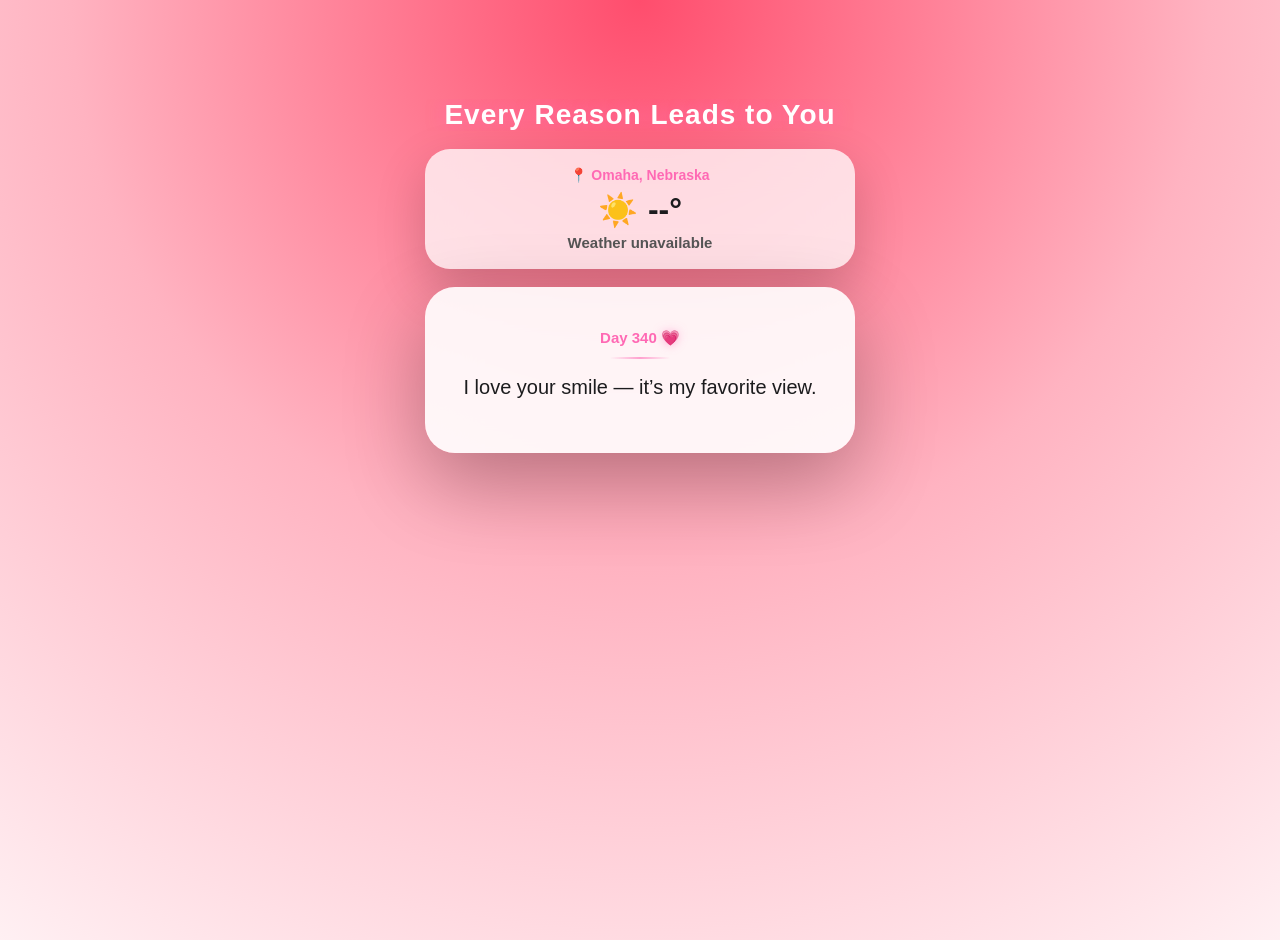
==== index.html @ 339d7903 "Add files via upload" ====
<!DOCTYPE html>
<html lang="en">
<head>
  <meta charset="UTF-8" />
  <meta name="viewport" content="width=device-width, initial-scale=1.0"/>
  <title>365 Reasons I Love You</title>
  <link rel="stylesheet" href="style.css">
</head>

<body>

  <div class="word-bg" id="wordBg"></div>

  <div class="container">

    <h1 class="title">Every Reason Leads to You</h1>


    <!-- WEATHER -->
    <div class="weather-card">

      <div class="location">
        📍 Omaha, Nebraska
      </div>

      <div class="weather-main">
        <span id="weatherIcon">☀️</span>
        <span id="temperature">--°</span>
      </div>

      <div id="weatherText">
        Loading weather...
      </div>

    </div>



    <!-- LOVE MESSAGE -->

    <div class="card">

      <div class="meta">

        <h2 id="dayTitle">
          Day
        </h2>

        <div class="divider"></div>

      </div>


      <p id="message">
        Loading...
      </p>


    </div>


  </div>


  <script src="script.js"></script>

</body>
</html>
---- style.css ----
body {
  margin: 0;
  font-family: -apple-system, BlinkMacSystemFont, "SF Pro Display", "SF Pro Text", sans-serif;

  background: radial-gradient(circle at top, #ff4d6d, #ffb3c1, #fff0f3);

  min-height: 100vh;

  display: flex;
  justify-content: center;

  overflow: hidden;
  padding: 20px;
}


/* =========================
   FLOATING WORD BACKGROUND
========================= */

.word-bg {

  position: fixed;

  top: 0;
  left: 0;

  width: 100%;
  height: 100%;

  pointer-events: none;

  z-index: 0;

  overflow: hidden;

}



.floating-word {

  position: absolute;

  font-size: 18px;

  font-weight: 600;

  color: rgba(255, 105, 180, 0.22);

  white-space: nowrap;

  animation: moveWord 15s ease-out forwards;

}



@keyframes moveWord {

  0% {

    transform:
      translate(0,0)
      scale(1);

    opacity:0;

  }


  10% {

    opacity:1;

  }


  100% {

    transform:
      translate(var(--dx), var(--dy))
      scale(1.2);

    opacity:0;

  }

}



/* =========================
   MAIN CONTAINER
========================= */


.container {

  width:100%;

  max-width:430px;

  text-align:center;

  z-index:2;

  display:flex;

  flex-direction:column;

  margin-top:60px;

}



/* =========================
   TITLE
========================= */


.title {

  font-size:28px;

  font-weight:800;

  color:white;

  letter-spacing:1px;

  white-space:nowrap;

  overflow:hidden;

  text-overflow:ellipsis;

  margin-bottom:18px;


  text-shadow:
    0 0 18px rgba(255,105,180,0.7);


  animation:
    titleGlow 3s ease-in-out infinite;

}



@keyframes titleGlow {


  0% {

    transform:scale(1);

    opacity:.85;

  }


  50% {

    transform:scale(1.05);

    opacity:1;

  }


  100% {

    transform:scale(1);

    opacity:.85;

  }

}




/* =========================
   WEATHER CARD
========================= */


.weather-card {

  background:
    rgba(255,255,255,0.75);


  backdrop-filter:
    blur(20px);


  -webkit-backdrop-filter:
    blur(20px);


  padding:
    18px 20px;


  border-radius:
    25px;


  margin-bottom:
    18px;


  box-shadow:
    0 20px 50px rgba(0,0,0,0.18);


  animation:
    weatherFade .8s ease-out;

}



@keyframes weatherFade {


  from {

    opacity:0;

    transform:
      translateY(-10px);

  }


  to {

    opacity:1;

    transform:
      translateY(0);

  }

}



.location {

  font-size:14px;

  font-weight:700;

  color:#ff69b4;

  margin-bottom:8px;

}



.weather-main {

  display:flex;

  justify-content:center;

  align-items:center;

  gap:10px;


  font-size:32px;

  font-weight:800;

  color:#1c1c1e;

}



#weatherIcon {

  display:inline-block;

  animation:
    weatherPulse 3s ease-in-out infinite;

}



@keyframes weatherPulse {


  0%,100% {

    transform:
      scale(1);

  }


  50% {

    transform:
      scale(1.15);

  }

}



#weatherText {

  font-size:15px;

  font-weight:600;

  color:#555;

  margin-top:5px;

}



/* =========================
   LOVE MESSAGE CARD
========================= */


.card {

  background:
    rgba(255,255,255,0.9);


  backdrop-filter:
    blur(25px);


  -webkit-backdrop-filter:
    blur(25px);


  padding:
    30px 24px;


  border-radius:
    30px;


  box-shadow:
    0 30px 80px rgba(0,0,0,0.28);


  animation:
    fadeInCard .6s ease-out;

}



@keyframes fadeInCard {


  from {

    opacity:0;

    transform:
      translateY(12px)
      scale(.98);

  }


  to {

    opacity:1;

    transform:
      translateY(0)
      scale(1);

  }

}




/* =========================
   DAY HEADER
========================= */


.meta {

  margin-bottom:12px;

}



#dayTitle {

  font-size:15px;

  font-weight:700;

  color:#ff69b4;

  margin-bottom:10px;

}



.divider {

  width:60px;

  height:2px;


  margin:0 auto;


  background:
    linear-gradient(
      90deg,
      transparent,
      #ff69b4,
      transparent
    );


  opacity:.6;

}




/* =========================
   MESSAGE
========================= */


#message {

  font-size:20px;

  font-weight:500;

  color:#1c1c1e;

  line-height:1.6;

  margin-top:10px;

}




/* =========================
   TYPING ANIMATION
========================= */


.typing-soft {

  display:flex;

  justify-content:center;

  gap:6px;

  padding:8px 0;

}



.typing-soft span {

  width:8px;

  height:8px;


  background:
    rgba(255,105,180,.9);


  border-radius:50%;


  animation:
    softBounce 1.3s infinite ease-in-out;

}



.typing-soft span:nth-child(2){

  animation-delay:.2s;

}



.typing-soft span:nth-child(3){

  animation-delay:.4s;

}



@keyframes softBounce {


  0%,80%,100% {

    transform:
      scale(.7);

    opacity:.4;

  }


  40% {

    transform:
      scale(1);

    opacity:.9;

  }

}




/* =========================
   MESSAGE REVEAL
========================= */


.soft-pop {

  animation:
    softPop .5s ease-out;

}



@keyframes softPop {


  0% {

    opacity:0;

    transform:
      translateY(6px)
      scale(.98);


    filter:blur(3px);

  }


  100% {

    opacity:1;

    transform:
      translateY(0)
      scale(1);


    filter:blur(0);

  }

}




/* =========================
   PINK HEART
========================= */


.heart {

  color:#ff69b4;


  text-shadow:
    0 0 10px rgba(255,105,180,.6);


  display:inline-block;


  animation:
    heartPulse 1.8s ease-in-out infinite;

}



@keyframes heartPulse {


  0%,100% {

    transform:
      scale(1);

    opacity:.9;

  }


  50% {

    transform:
      scale(1.25);

    opacity:1;

  }

}
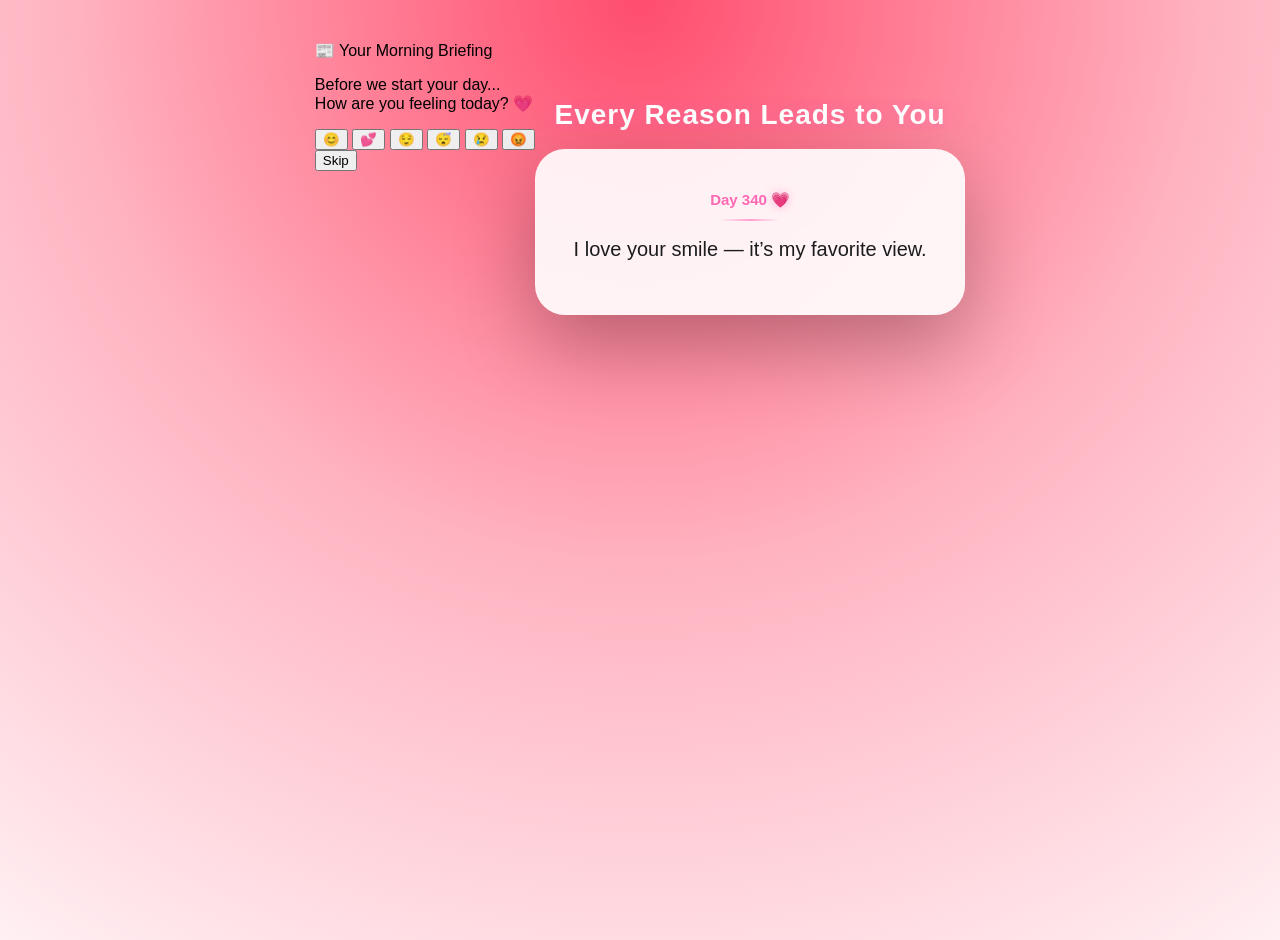
==== commit 72203835: "Update index.html" ====
--- a/index.html
+++ b/index.html
@@ -1,68 +1,260 @@
 <!DOCTYPE html>
 <html lang="en">
+
 <head>
-  <meta charset="UTF-8" />
-  <meta name="viewport" content="width=device-width, initial-scale=1.0"/>
-  <title>365 Reasons I Love You</title>
-  <link rel="stylesheet" href="style.css">
+
+<meta charset="UTF-8" />
+
+<meta 
+name="viewport" 
+content="width=device-width, initial-scale=1.0"
+/>
+
+<title>Every Reason Leads to You</title>
+
+
+<link href="https://fonts.googleapis.com/css2?family=Cormorant+Garamond:wght@500;600;700&display=swap" rel="stylesheet">
+
+
+<link rel="stylesheet" href="style.css">
+
 </head>
 
+
+
 <body>
 
-  <div class="word-bg" id="wordBg"></div>
-
-  <div class="container">
-
-    <h1 class="title">Every Reason Leads to You</h1>
-
-
-    <!-- WEATHER -->
-    <div class="weather-card">
-
-      <div class="location">
-        📍 Omaha, Nebraska
-      </div>
-
-      <div class="weather-main">
-        <span id="weatherIcon">☀️</span>
-        <span id="temperature">--°</span>
-      </div>
-
-      <div id="weatherText">
-        Loading weather...
-      </div>
-
-    </div>
-
-
-
-    <!-- LOVE MESSAGE -->
-
-    <div class="card">
-
-      <div class="meta">
-
-        <h2 id="dayTitle">
-          Day
-        </h2>
-
-        <div class="divider"></div>
-
-      </div>
-
-
-      <p id="message">
-        Loading...
-      </p>
-
-
-    </div>
-
-
-  </div>
-
-
-  <script src="script.js"></script>
+
+
+<!-- =========================
+     JARVIS WELCOME SCREEN
+========================= -->
+
+
+<div class="welcome-screen" id="welcomeScreen">
+
+
+<div class="welcome-glass">
+
+
+
+<h1 id="welcomeGreeting"></h1>
+
+
+
+
+<!-- WEATHER -->
+
+<p id="welcomeWeather"></p>
+
+
+
+
+
+<!-- NEWS -->
+
+<div id="newsSection">
+
+
+<div class="news-header">
+
+📰 Your Morning Briefing
+
+</div>
+
+
+
+<div id="newsContent">
+
+</div>
+
+
+
+</div>
+
+
+
+
+
+
+
+<!-- MOOD CHECK -->
+
+
+<div class="mood-check" id="moodCheck">
+
+
+<p id="moodText">
+
+
+Before we start your day...
+
+<br>
+
+How are you feeling today? 💗
+
+
+</p>
+
+
+
+
+
+<div class="mood-buttons" id="moodButtons">
+
+
+
+<button class="mood-button" onclick="selectMood('happy')">
+😊
+</button>
+
+
+
+<button class="mood-button" onclick="selectMood('love')">
+💕
+</button>
+
+
+
+<button class="mood-button" onclick="selectMood('calm')">
+😌
+</button>
+
+
+
+<button class="mood-button" onclick="selectMood('tired')">
+😴
+</button>
+
+
+
+<button class="mood-button" onclick="selectMood('sad')">
+😢
+</button>
+
+
+
+<button class="mood-button" onclick="selectMood('angry')">
+😡
+</button>
+
+
+
+</div>
+
+
+
+
+
+<button class="skip-button" onclick="skipMood()">
+
+Skip
+
+</button>
+
+
+
+</div>
+
+
+
+
+<p id="welcomeMessage"></p>
+
+
+
+</div>
+
+
+</div>
+
+
+
+
+
+
+
+<!-- FLOATING WORDS -->
+
+
+<div 
+class="word-bg" 
+id="wordBg">
+</div>
+
+
+
+
+
+
+
+<!-- MAIN APP -->
+
+
+<div class="container" id="mainApp">
+
+
+
+<h1 class="title">
+
+Every Reason Leads to You
+
+</h1>
+
+
+
+
+
+
+<div class="card">
+
+
+<div class="meta">
+
+
+<h2 id="dayTitle">
+
+Day
+
+</h2>
+
+
+<div class="divider"></div>
+
+
+</div>
+
+
+
+
+
+<p id="message">
+
+Loading...
+
+</p>
+
+
+
+</div>
+
+
+
+
+
+</div>
+
+
+
+
+
+
+
+<script src="script.js"></script>
+
+
 
 </body>
-</html>+
+
+</html>
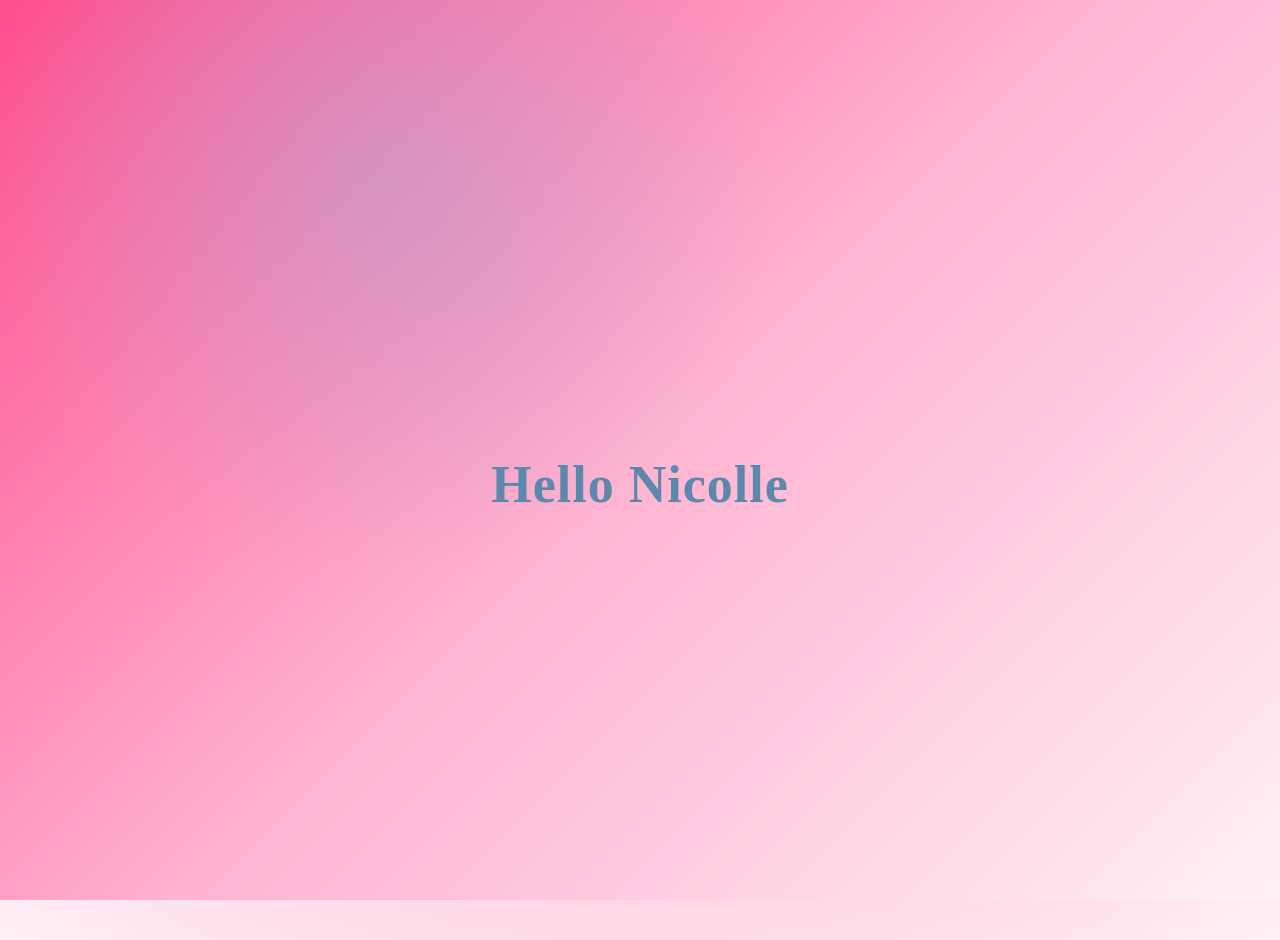
==== commit 85920149: "Update index.html" ====
--- a/index.html
+++ b/index.html
@@ -18,6 +18,16 @@
 
 <link rel="stylesheet" href="style.css">
 
+<link rel="manifest" href="manifest.json">
+
+<link rel="apple-touch-icon" href="icon.png">
+
+<meta name="apple-mobile-web-app-capable" content="yes">
+
+<meta name="apple-mobile-web-app-status-bar-style" content="default">
+
+<meta name="theme-color" content="#ff69b4">
+
 </head>
 
 
--- a/style.css
+++ b/style.css
@@ -1,455 +1,976 @@
 body {
-  margin: 0;
-  font-family: -apple-system, BlinkMacSystemFont, "SF Pro Display", "SF Pro Text", sans-serif;
-
-  background: radial-gradient(circle at top, #ff4d6d, #ffb3c1, #fff0f3);
-
-  min-height: 100vh;
-
-  display: flex;
-  justify-content: center;
-
-  overflow: hidden;
-  padding: 20px;
-}
-
-
-/* =========================
-   FLOATING WORD BACKGROUND
-========================= */
+
+  margin:0;
+
+  font-family:
+"Cormorant Garamond",
+serif;
+
+
+  background:
+  radial-gradient(
+    circle at top,
+    #ff4d8d,
+    #ffb3d1,
+    #fff0f6
+  );
+
+
+  min-height:100vh;
+
+  display:flex;
+
+  justify-content:center;
+
+  overflow:hidden;
+
+  padding:20px;
+
+}
+
+
+
+/* =========================
+   HIDE APP UNTIL WELCOME
+========================= */
+
+
+body.welcome-active .container {
+
+  opacity:0;
+
+  visibility:hidden;
+
+  pointer-events:none;
+
+}
+
+
+
+
+
+/* =========================
+   FLOATING WORDS
+========================= */
+
 
 .word-bg {
 
-  position: fixed;
-
-  top: 0;
-  left: 0;
-
-  width: 100%;
-  height: 100%;
-
-  pointer-events: none;
-
-  z-index: 0;
-
-  overflow: hidden;
-
-}
+  position:fixed;
+
+  top:0;
+
+  left:0;
+
+  width:100%;
+
+  height:100%;
+
+
+  pointer-events:none;
+
+
+  z-index:1000;
+
+
+  overflow:hidden;
+
+
+  opacity:1;
+
+
+  visibility:visible;
+
+
+  transition:
+  opacity 1.5s ease;
+
+}
+
 
 
 
 .floating-word {
 
-  position: absolute;
-
-  font-size: 18px;
-
-  font-weight: 600;
-
-  color: rgba(255, 105, 180, 0.22);
-
-  white-space: nowrap;
-
-  animation: moveWord 15s ease-out forwards;
-
-}
+  position:absolute;
+
+
+  font-size:26px;
+
+
+  font-weight:700;
+
+
+  color:
+  rgba(255,105,180,.22);
+
+
+  white-space:nowrap;
+
+
+  animation:
+
+  moveWord 15s ease-out forwards;
+
+}
+
+
 
 
 
 @keyframes moveWord {
 
-  0% {
-
-    transform:
-      translate(0,0)
-      scale(1);
-
-    opacity:0;
-
-  }
-
-
-  10% {
-
-    opacity:1;
-
-  }
-
-
-  100% {
-
-    transform:
-      translate(var(--dx), var(--dy))
-      scale(1.2);
-
-    opacity:0;
-
-  }
-
-}
-
-
-
-/* =========================
-   MAIN CONTAINER
+
+0% {
+
+transform:
+translate(0,0)
+scale(1);
+
+opacity:0;
+
+}
+
+
+10% {
+
+opacity:1;
+
+}
+
+
+100% {
+
+transform:
+translate(var(--dx),var(--dy))
+scale(1.2);
+
+opacity:0;
+
+}
+
+
+}
+
+
+
+
+
+
+/* =========================
+   WELCOME SCREEN
+========================= */
+
+
+#welcomeScreen {
+
+position:fixed;
+
+inset:0;
+
+z-index:999;
+
+display:flex;
+
+flex-direction:column;
+
+justify-content:center;
+
+align-items:center;
+
+text-align:center;
+
+overflow:hidden;
+
+
+background:
+
+radial-gradient(
+
+circle at 30% 20%,
+
+rgba(172,164,212,.5),
+
+transparent 35%
+
+),
+
+
+linear-gradient(
+
+135deg,
+
+#ff4d8d,
+
+#ffb3d1,
+
+#fff0f6
+
+);
+
+
+opacity:1;
+
+transition:
+
+opacity 1.5s ease;
+
+}
+
+
+
+
+
+/* =========================
+   GREETING
+========================= */
+
+
+/* =========================
+   GREETING
+========================= */
+
+#welcomeGreeting {
+
+position:absolute;
+
+top:50%;
+
+left:50%;
+
+transform:translate(-50%, -50%);
+
+z-index:2;
+
+font-family:
+"Cormorant Garamond",
+serif;
+
+font-size:52px;
+
+font-weight:700;
+
+color:#5c88ab;
+
+letter-spacing:1px;
+
+line-height:1.1;
+
+transition:opacity .8s ease;
+
+}
+/* =========================
+   WEATHER
+========================= */
+
+#welcomeWeather {
+
+position:absolute;
+
+top:50%;
+
+left:50%;
+
+transform:translate(-50%, -50%);
+
+z-index:2;
+
+width:90%;
+
+font-size:40px;
+
+font-weight:700;
+
+color:#5c88ab;
+
+opacity:0;
+
+transition:opacity .8s ease;
+
+}
+
+.welcome-glass {
+
+position:relative;
+
+width:100%;
+
+height:100%;
+
+display:flex;
+
+justify-content:center;
+
+align-items:center;
+
+}
+
+/* =========================
+   NEWS SECTION
+========================= */
+
+
+#newsSection {
+
+position:relative;
+
+z-index:2;
+
+margin-top:35px;
+
+width:320px;
+
+opacity:0;
+
+transition:
+
+opacity 1s ease;
+
+}
+
+
+
+
+.news-header {
+
+
+font-size:28px;
+
+
+font-weight:700;
+
+
+color:#5c88ab;
+
+
+margin-bottom:20px;
+
+
+}
+
+
+
+
+.news-card {
+
+
+background:
+
+rgba(255,255,255,.35);
+
+
+backdrop-filter:
+
+blur(20px);
+
+
+-webkit-backdrop-filter:
+
+blur(20px);
+
+
+
+border-radius:25px;
+
+
+
+padding:15px 20px;
+
+
+
+margin-bottom:12px;
+
+
+
+text-align:left;
+
+
+
+border:
+
+1px solid rgba(255,255,255,.35);
+
+
+
+box-shadow:
+
+0 15px 35px rgba(0,0,0,.12);
+
+
+
+font-size:17px;
+
+
+color:#2c2c2e;
+
+
+}
+
+
+
+
+
+/* =========================
+   MOOD
+========================= */
+
+
+#moodCheck {
+
+position:absolute;
+
+top:50%;
+
+left:50%;
+
+transform:translate(-50%, -50%);
+
+width:100%;
+
+z-index:5;
+
+display:none;
+
+opacity:0;
+
+transition:opacity 1s ease;
+
+}
+
+
+
+#moodCheck p {
+
+color:#5c88ab;
+
+font-size:35px;
+
+font-weight:700;
+
+line-height:1.5;
+
+}
+
+
+
+
+
+#moodButtons {
+
+display:none;
+
+justify-content:center;
+
+align-items:center;
+
+flex-wrap:wrap;
+
+max-width:280px;
+
+margin:35px auto 0;
+
+gap:18px;
+
+opacity:0;
+
+transition:opacity 1s ease;
+
+}
+
+
+
+
+
+.mood-button {
+
+
+border:none;
+
+
+background:
+
+rgba(255,255,255,.35);
+
+
+
+backdrop-filter:
+
+blur(20px);
+
+
+
+-webkit-backdrop-filter:
+
+blur(20px);
+
+
+
+color:#2c2c2e;
+
+
+
+font-size:32px;
+
+
+
+width:72px;
+
+
+
+height:72px;
+
+
+
+border-radius:50%;
+
+
+
+margin:0;
+
+
+
+box-shadow:
+
+
+0 15px 40px rgba(0,0,0,.15);
+
+
+
+border:
+
+1px solid rgba(255,255,255,.35);
+
+
+
+transition:.3s;
+
+
+}
+
+
+
+
+
+.mood-button:hover {
+
+
+transform:
+
+translateY(-8px)
+scale(1.12);
+
+
+
+background:
+
+rgba(255,255,255,.55);
+
+
+}
+
+
+
+
+
+.skip-button {
+
+
+margin-top:25px;
+
+
+border:none;
+
+
+background:
+
+rgba(255,255,255,.3);
+
+
+
+backdrop-filter:
+
+blur(15px);
+
+
+
+padding:
+
+10px 25px;
+
+
+
+border-radius:30px;
+
+
+
+font-family:
+
+"Cormorant Garamond",
+serif;
+
+
+
+font-size:18px;
+
+
+
+color:#2c2c2e;
+
+
+
+cursor:pointer;
+
+
+}
+
+
+
+
+
+#welcomeMessage {
+
+
+position:relative;
+
+
+z-index:2;
+
+
+
+margin-top:25px;
+
+
+
+max-width:300px;
+
+
+
+font-size:20px;
+
+
+font-weight:600;
+
+
+
+color:#2c2c2e;
+
+
+}
+
+
+
+
+
+/* =========================
+   WELCOME FADE OUT
+========================= */
+
+
+#welcomeScreen.hide {
+
+
+opacity:0;
+
+
+pointer-events:none;
+
+
+
+}
+
+
+
+
+
+
+/* =========================
+   MAIN APP
 ========================= */
 
 
 .container {
 
-  width:100%;
-
-  max-width:430px;
-
-  text-align:center;
-
-  z-index:2;
-
-  display:flex;
-
-  flex-direction:column;
-
-  margin-top:60px;
-
-}
-
-
-
-/* =========================
-   TITLE
+
+width:100%;
+
+
+max-width:430px;
+
+
+
+text-align:center;
+
+
+
+z-index:10;
+
+
+
+display:flex;
+
+
+flex-direction:column;
+
+
+
+margin-top:60px;
+
+
+
+opacity:1;
+
+
+
+visibility:visible;
+
+
+
+transition:
+
+opacity 1.5s ease;
+
+
+}
+
+
+
+
+
+
+
+/* =========================
+   MAIN TITLE
 ========================= */
 
 
 .title {
 
-  font-size:28px;
-
-  font-weight:800;
-
-  color:white;
-
-  letter-spacing:1px;
-
-  white-space:nowrap;
-
-  overflow:hidden;
-
-  text-overflow:ellipsis;
-
-  margin-bottom:18px;
-
-
-  text-shadow:
-    0 0 18px rgba(255,105,180,0.7);
-
-
-  animation:
-    titleGlow 3s ease-in-out infinite;
-
-}
+
+font-size:28px;
+
+
+font-weight:800;
+
+
+
+color:white;
+
+
+
+letter-spacing:1px;
+
+
+
+text-shadow:
+
+
+0 0 18px rgba(255,105,180,.7);
+
+
+
+animation:
+
+titleGlow 3s ease-in-out infinite;
+
+
+}
+
+
 
 
 
 @keyframes titleGlow {
 
 
-  0% {
-
-    transform:scale(1);
-
-    opacity:.85;
-
-  }
-
-
-  50% {
-
-    transform:scale(1.05);
-
-    opacity:1;
-
-  }
-
-
-  100% {
-
-    transform:scale(1);
-
-    opacity:.85;
-
-  }
-
-}
-
-
-
-
-/* =========================
-   WEATHER CARD
-========================= */
-
-
-.weather-card {
-
-  background:
-    rgba(255,255,255,0.75);
-
-
-  backdrop-filter:
-    blur(20px);
-
-
-  -webkit-backdrop-filter:
-    blur(20px);
-
-
-  padding:
-    18px 20px;
-
-
-  border-radius:
-    25px;
-
-
-  margin-bottom:
-    18px;
-
-
-  box-shadow:
-    0 20px 50px rgba(0,0,0,0.18);
-
-
-  animation:
-    weatherFade .8s ease-out;
-
-}
-
-
-
-@keyframes weatherFade {
-
-
-  from {
-
-    opacity:0;
-
-    transform:
-      translateY(-10px);
-
-  }
-
-
-  to {
-
-    opacity:1;
-
-    transform:
-      translateY(0);
-
-  }
-
-}
-
-
-
-.location {
-
-  font-size:14px;
-
-  font-weight:700;
-
-  color:#ff69b4;
-
-  margin-bottom:8px;
-
-}
-
-
-
-.weather-main {
-
-  display:flex;
-
-  justify-content:center;
-
-  align-items:center;
-
-  gap:10px;
-
-
-  font-size:32px;
-
-  font-weight:800;
-
-  color:#1c1c1e;
-
-}
-
-
-
-#weatherIcon {
-
-  display:inline-block;
-
-  animation:
-    weatherPulse 3s ease-in-out infinite;
-
-}
-
-
-
-@keyframes weatherPulse {
-
-
-  0%,100% {
-
-    transform:
-      scale(1);
-
-  }
-
-
-  50% {
-
-    transform:
-      scale(1.15);
-
-  }
-
-}
-
-
-
-#weatherText {
-
-  font-size:15px;
-
-  font-weight:600;
-
-  color:#555;
-
-  margin-top:5px;
-
-}
-
-
-
-/* =========================
-   LOVE MESSAGE CARD
+0%,100% {
+
+
+transform:
+
+scale(1);
+
+
+
+opacity:.85;
+
+
+}
+
+
+
+50% {
+
+
+transform:
+
+scale(1.05);
+
+
+
+opacity:1;
+
+
+}
+
+
+}
+
+
+
+
+
+/* =========================
+   MESSAGE CARD
 ========================= */
 
 
 .card {
 
-  background:
-    rgba(255,255,255,0.9);
-
-
-  backdrop-filter:
-    blur(25px);
-
-
-  -webkit-backdrop-filter:
-    blur(25px);
-
-
-  padding:
-    30px 24px;
-
-
-  border-radius:
-    30px;
-
-
-  box-shadow:
-    0 30px 80px rgba(0,0,0,0.28);
-
-
-  animation:
-    fadeInCard .6s ease-out;
-
-}
+
+background:
+
+rgba(255,255,255,.9);
+
+
+
+backdrop-filter:
+
+blur(25px);
+
+
+
+-webkit-backdrop-filter:
+
+blur(25px);
+
+
+
+padding:
+
+30px 24px;
+
+
+
+border-radius:
+
+30px;
+
+
+
+box-shadow:
+
+
+0 30px 80px rgba(0,0,0,.28);
+
+
+
+animation:
+
+fadeInCard .6s ease-out;
+
+
+}
+
+
 
 
 
 @keyframes fadeInCard {
 
 
-  from {
-
-    opacity:0;
-
-    transform:
-      translateY(12px)
-      scale(.98);
-
-  }
-
-
-  to {
-
-    opacity:1;
-
-    transform:
-      translateY(0)
-      scale(1);
-
-  }
-
-}
-
-
-
-
-/* =========================
-   DAY HEADER
-========================= */
-
-
-.meta {
-
-  margin-bottom:12px;
-
-}
-
+from {
+
+
+opacity:0;
+
+
+transform:
+
+translateY(12px)
+scale(.98);
+
+
+
+}
+
+
+
+to {
+
+
+opacity:1;
+
+
+transform:
+
+translateY(0)
+scale(1);
+
+
+
+}
+
+
+}
+/* =========================
+   DAY
+========================= */
 
 
 #dayTitle {
 
-  font-size:15px;
-
-  font-weight:700;
-
-  color:#ff69b4;
-
-  margin-bottom:10px;
-
-}
+
+font-size:15px;
+
+
+font-weight:700;
+
+
+color:#ff69b4;
+
+
+}
+
+
+
 
 
 
 .divider {
 
-  width:60px;
-
-  height:2px;
-
-
-  margin:0 auto;
-
-
-  background:
-    linear-gradient(
-      90deg,
-      transparent,
-      #ff69b4,
-      transparent
-    );
-
-
-  opacity:.6;
-
-}
+
+width:60px;
+
+
+height:2px;
+
+
+
+margin:auto;
+
+
+
+background:
+
+
+linear-gradient(
+
+90deg,
+
+transparent,
+
+#ff69b4,
+
+transparent
+
+);
+
+
+
+}
+
+
+
 
 
 
@@ -461,64 +982,84 @@
 
 #message {
 
-  font-size:20px;
-
-  font-weight:500;
-
-  color:#1c1c1e;
-
-  line-height:1.6;
-
-  margin-top:10px;
-
-}
-
-
-
-
-/* =========================
-   TYPING ANIMATION
+
+font-size:20px;
+
+
+font-weight:500;
+
+
+
+color:#1c1c1e;
+
+
+
+line-height:1.6;
+
+
+}
+
+
+
+
+
+
+
+/* =========================
+   TYPING
 ========================= */
 
 
 .typing-soft {
 
-  display:flex;
-
-  justify-content:center;
-
-  gap:6px;
-
-  padding:8px 0;
-
-}
+
+display:flex;
+
+
+justify-content:center;
+
+
+gap:6px;
+
+
+}
+
+
 
 
 
 .typing-soft span {
 
-  width:8px;
-
-  height:8px;
-
-
-  background:
-    rgba(255,105,180,.9);
-
-
-  border-radius:50%;
-
-
-  animation:
-    softBounce 1.3s infinite ease-in-out;
-
-}
+
+width:8px;
+
+
+height:8px;
+
+
+
+background:#ff69b4;
+
+
+
+border-radius:50%;
+
+
+
+animation:
+
+softBounce 1.3s infinite;
+
+
+}
+
+
 
 
 
 .typing-soft span:nth-child(2){
 
-  animation-delay:.2s;
+animation-delay:.2s;
 
 }
 
@@ -526,35 +1067,34 @@
 
 .typing-soft span:nth-child(3){
 
-  animation-delay:.4s;
-
-}
+animation-delay:.4s;
+
+}
+
+
+
+
 
 
 
 @keyframes softBounce {
 
 
-  0%,80%,100% {
-
-    transform:
-      scale(.7);
-
-    opacity:.4;
-
-  }
-
-
-  40% {
-
-    transform:
-      scale(1);
-
-    opacity:.9;
-
-  }
-
-}
+50% {
+
+
+transform:
+
+scale(1.25);
+
+
+}
+
+
+}
+
+
+
 
 
 
@@ -566,92 +1106,97 @@
 
 .soft-pop {
 
-  animation:
-    softPop .5s ease-out;
-
-}
+
+animation:
+
+softPop .5s ease-out;
+
+
+}
+
+
 
 
 
 @keyframes softPop {
 
 
-  0% {
-
-    opacity:0;
-
-    transform:
-      translateY(6px)
-      scale(.98);
-
-
-    filter:blur(3px);
-
-  }
-
-
-  100% {
-
-    opacity:1;
-
-    transform:
-      translateY(0)
-      scale(1);
-
-
-    filter:blur(0);
-
-  }
-
-}
-
-
-
-
-/* =========================
-   PINK HEART
+from {
+
+
+opacity:0;
+
+
+filter:
+
+blur(5px);
+
+
+}
+
+
+
+to {
+
+
+opacity:1;
+
+
+filter:
+
+blur(0);
+
+
+}
+
+
+}
+
+
+
+
+
+
+
+/* =========================
+   HEART
 ========================= */
 
 
 .heart {
 
-  color:#ff69b4;
-
-
-  text-shadow:
-    0 0 10px rgba(255,105,180,.6);
-
-
-  display:inline-block;
-
-
-  animation:
-    heartPulse 1.8s ease-in-out infinite;
-
-}
+
+color:#ff69b4;
+
+
+
+display:inline-block;
+
+
+
+animation:
+
+heartPulse 1.8s infinite;
+
+
+}
+
+
 
 
 
 @keyframes heartPulse {
 
 
-  0%,100% {
-
-    transform:
-      scale(1);
-
-    opacity:.9;
-
-  }
-
-
-  50% {
-
-    transform:
-      scale(1.25);
-
-    opacity:1;
-
-  }
-
-}+50% {
+
+
+transform:
+
+scale(1.25);
+
+
+}
+
+
+}
